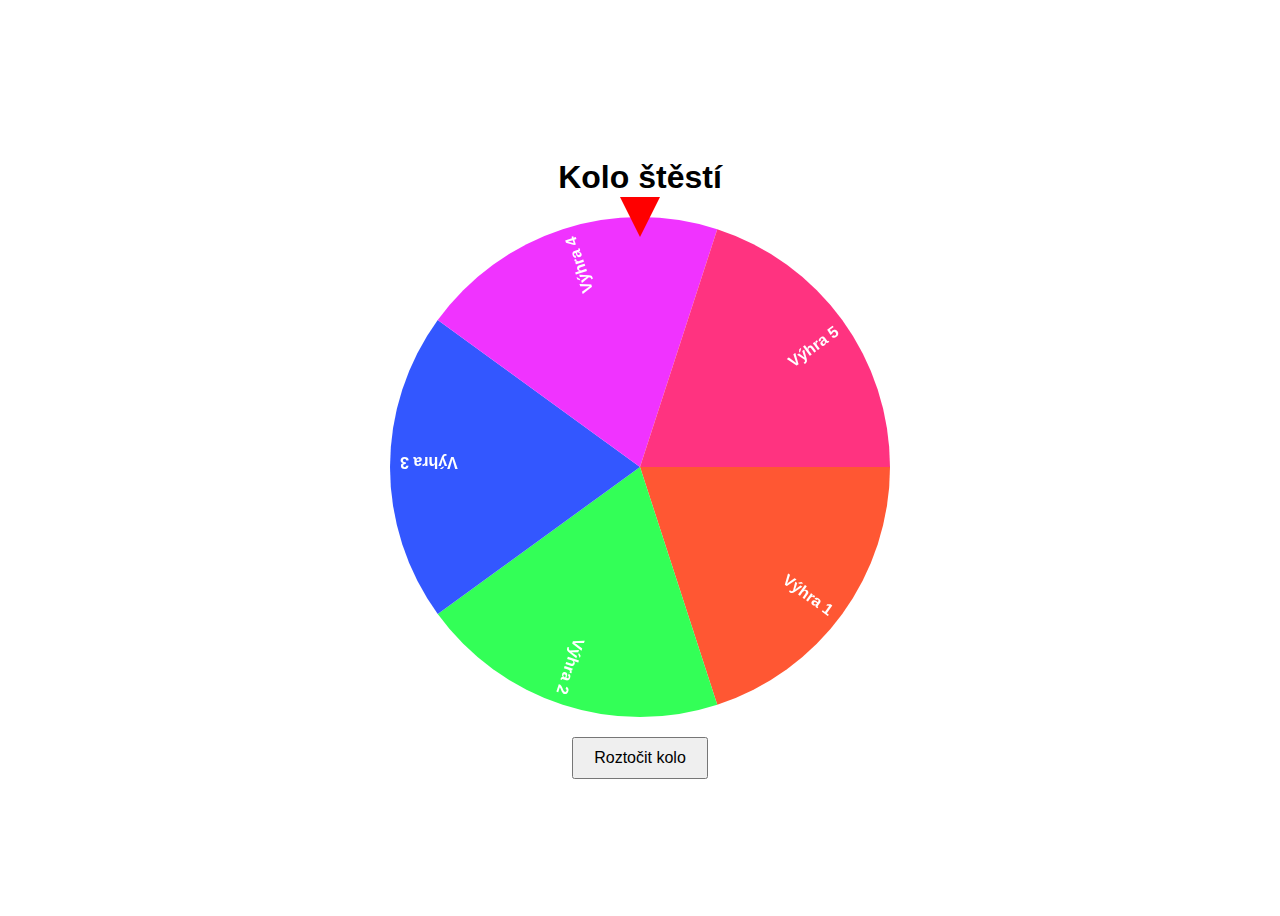
==== index.html @ 9811966b "přidání webu" ====
<!DOCTYPE html>
<html lang="cs">
<head>
    <meta charset="UTF-8">
    <meta name="viewport" content="width=device-width, initial-scale=1.0">
    <title>Kolo štěstí</title>
    <link rel="stylesheet" href="style.css">
</head>
<body>
    <h1>Kolo štěstí</h1>
    <div class="wheel-container">
        <canvas id="wheelCanvas" width="500" height="500"></canvas>
        <div class="arrow"></div> <!-- Šipka na vnější straně kola -->
    </div>
    <button id="spinButton">Roztočit kolo</button>

    <script src="script.js"></script>
</body>
</html>
---- style.css ----
body {
    font-family: Arial, sans-serif;
    display: flex;
    justify-content: center;
    align-items: center;
    height: 100vh;
    flex-direction: column;
}

.wheel-container {
    position: relative;
    display: flex;
    justify-content: center;
    align-items: center;
}

.arrow {
    width: 0;
    height: 0;
    border-left: 20px solid transparent;
    border-right: 20px solid transparent;
    border-top: 40px solid red; /* Změna šipky tak, aby směřovala dolů (do kola) */
    position: absolute;
    top: -20px; /* Umístění šipky nad kolo na vnější straně */
    left: 50%; /* Zarovnání šipky do středu šířky kola */
    transform: translateX(-50%); /* Posun šipky na střed */
    z-index: 1;
}

button {
    margin-top: 20px;
    padding: 10px 20px;
    font-size: 16px;
    cursor: pointer;
}
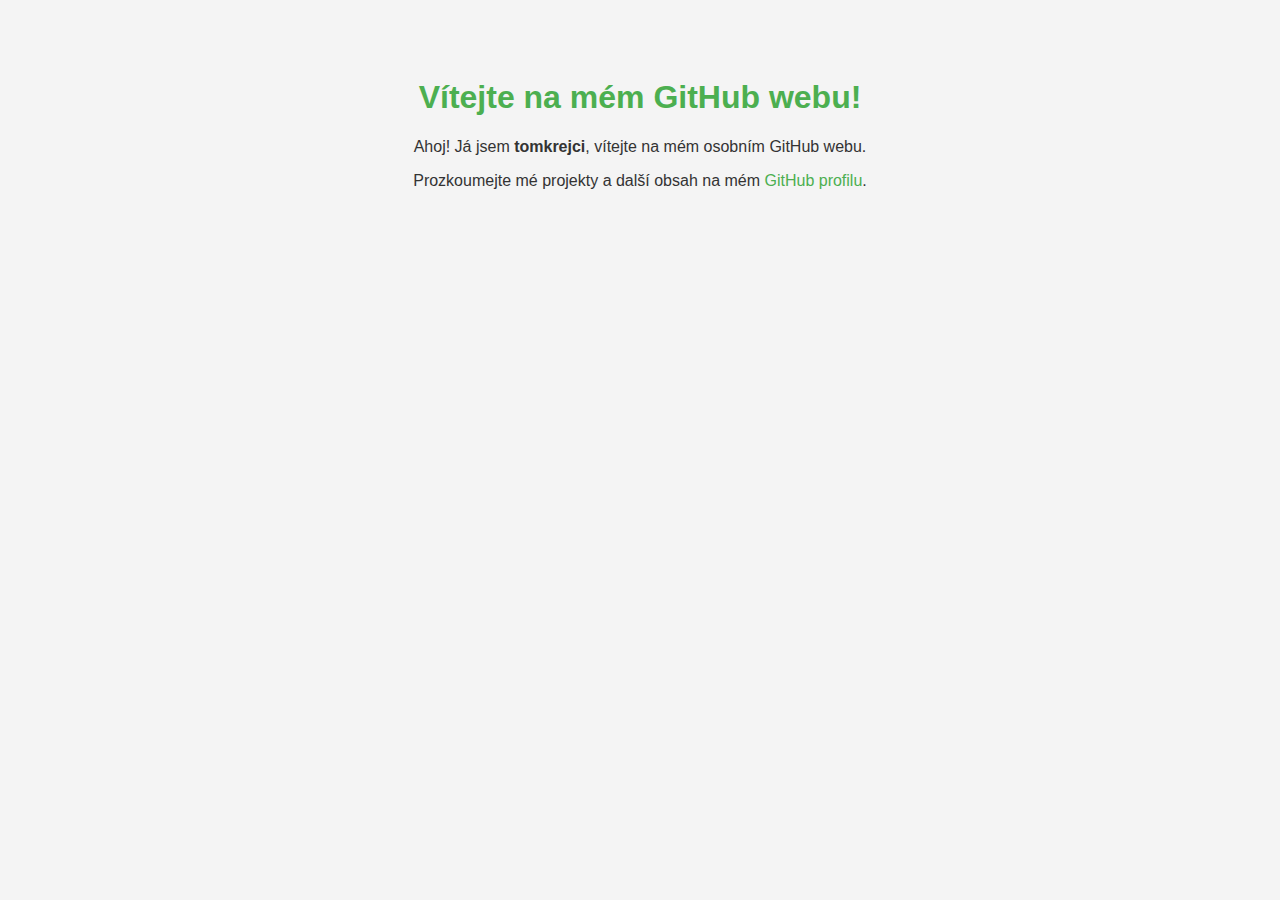
==== commit 09a4c0e7: "pridana uvitaci stranka" ====
--- a/index.html
+++ b/index.html
@@ -3,17 +3,30 @@
 <head>
     <meta charset="UTF-8">
     <meta name="viewport" content="width=device-width, initial-scale=1.0">
-    <title>Kolo štěstí</title>
-    <link rel="stylesheet" href="style.css">
+    <title>Vítejte na GitHubu</title>
+    <style>
+        body {
+            font-family: Arial, sans-serif;
+            background-color: #f4f4f4;
+            color: #333;
+            text-align: center;
+            padding: 50px;
+        }
+        h1 {
+            color: #4CAF50;
+        }
+        a {
+            text-decoration: none;
+            color: #4CAF50;
+        }
+        a:hover {
+            text-decoration: underline;
+        }
+    </style>
 </head>
 <body>
-    <h1>Kolo štěstí</h1>
-    <div class="wheel-container">
-        <canvas id="wheelCanvas" width="500" height="500"></canvas>
-        <div class="arrow"></div> <!-- Šipka na vnější straně kola -->
-    </div>
-    <button id="spinButton">Roztočit kolo</button>
-
-    <script src="script.js"></script>
+    <h1>Vítejte na mém GitHub webu!</h1>
+    <p>Ahoj! Já jsem <strong>tomkrejci</strong>, vítejte na mém osobním GitHub webu.</p>
+    <p>Prozkoumejte mé projekty a další obsah na mém <a href="https://github.com/tomkrejci" target="_blank">GitHub profilu</a>.</p>
 </body>
 </html>
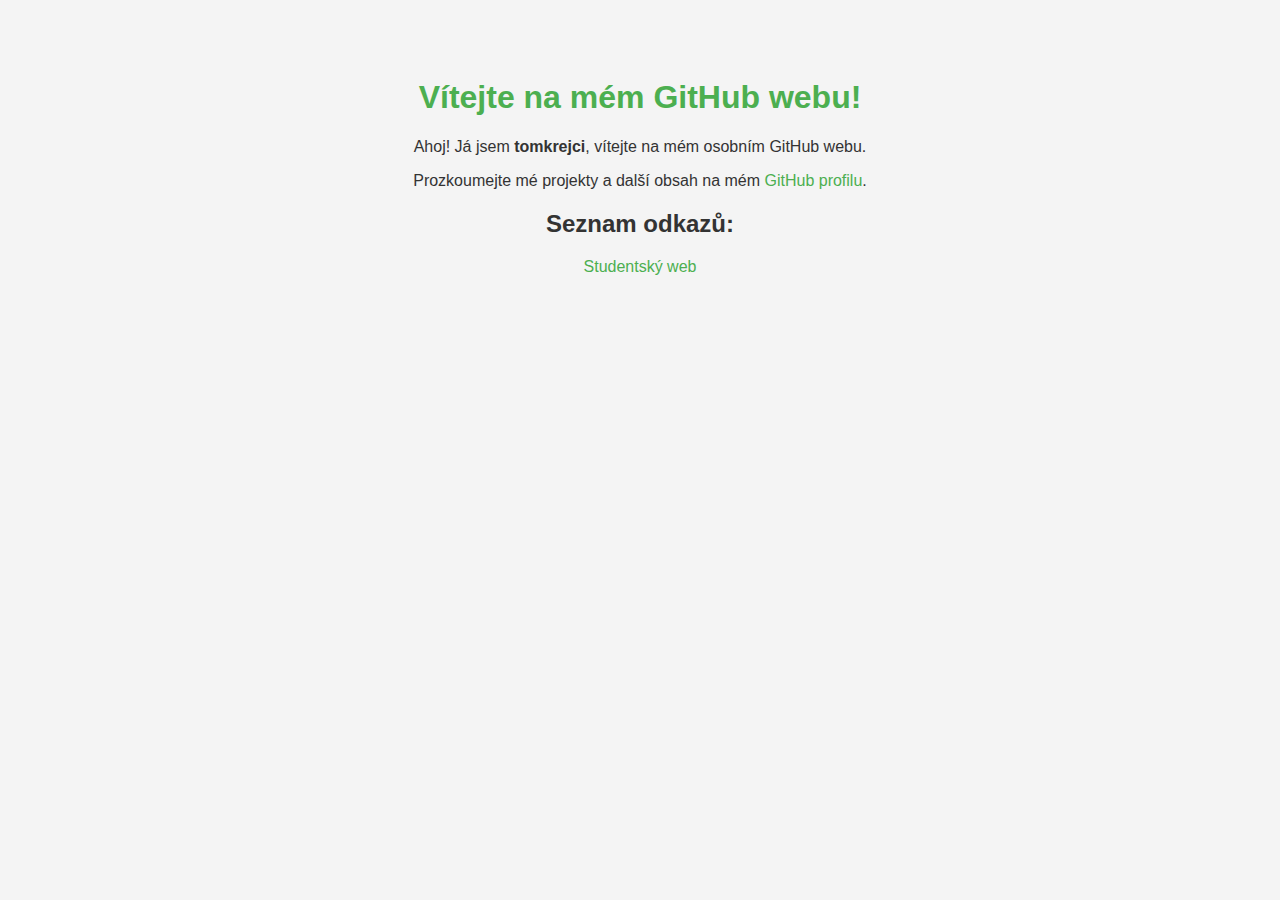
==== commit 45082d20: "pridan studentsky web" ====
--- a/index.html
+++ b/index.html
@@ -3,7 +3,7 @@
 <head>
     <meta charset="UTF-8">
     <meta name="viewport" content="width=device-width, initial-scale=1.0">
-    <title>Vítejte na GitHubu</title>
+    <title>Vítejte na mém GitHub webu!</title>
     <style>
         body {
             font-family: Arial, sans-serif;
@@ -22,11 +22,24 @@
         a:hover {
             text-decoration: underline;
         }
+        .links {
+            margin-top: 20px;
+        }
+        .links a {
+            display: block;
+            margin: 10px 0;
+        }
     </style>
 </head>
 <body>
     <h1>Vítejte na mém GitHub webu!</h1>
     <p>Ahoj! Já jsem <strong>tomkrejci</strong>, vítejte na mém osobním GitHub webu.</p>
     <p>Prozkoumejte mé projekty a další obsah na mém <a href="https://github.com/tomkrejci" target="_blank">GitHub profilu</a>.</p>
+
+    <div class="links">
+        <h2>Seznam odkazů:</h2>
+        <a href="../studentsky-web/">Studentský web</a>
+        <!-- Přidejte další odkazy podle potřeby -->
+    </div>
 </body>
 </html>
